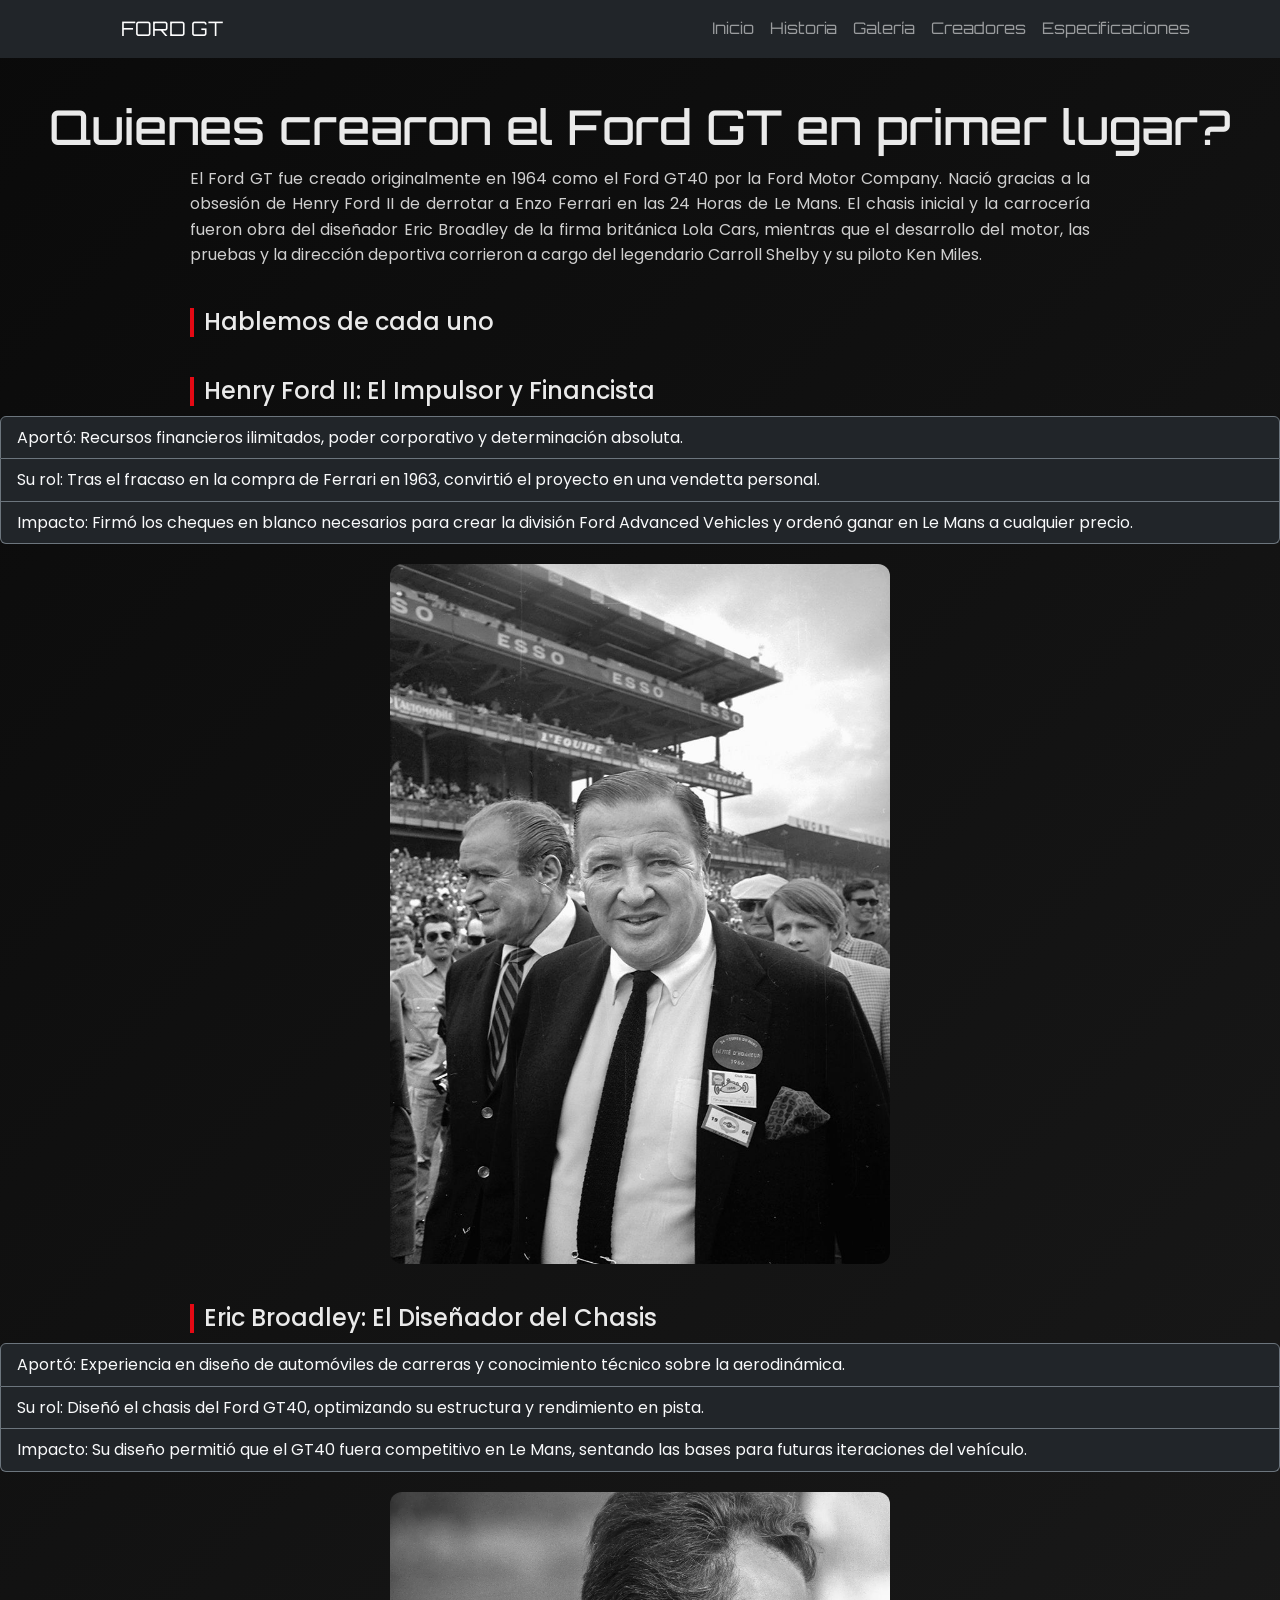
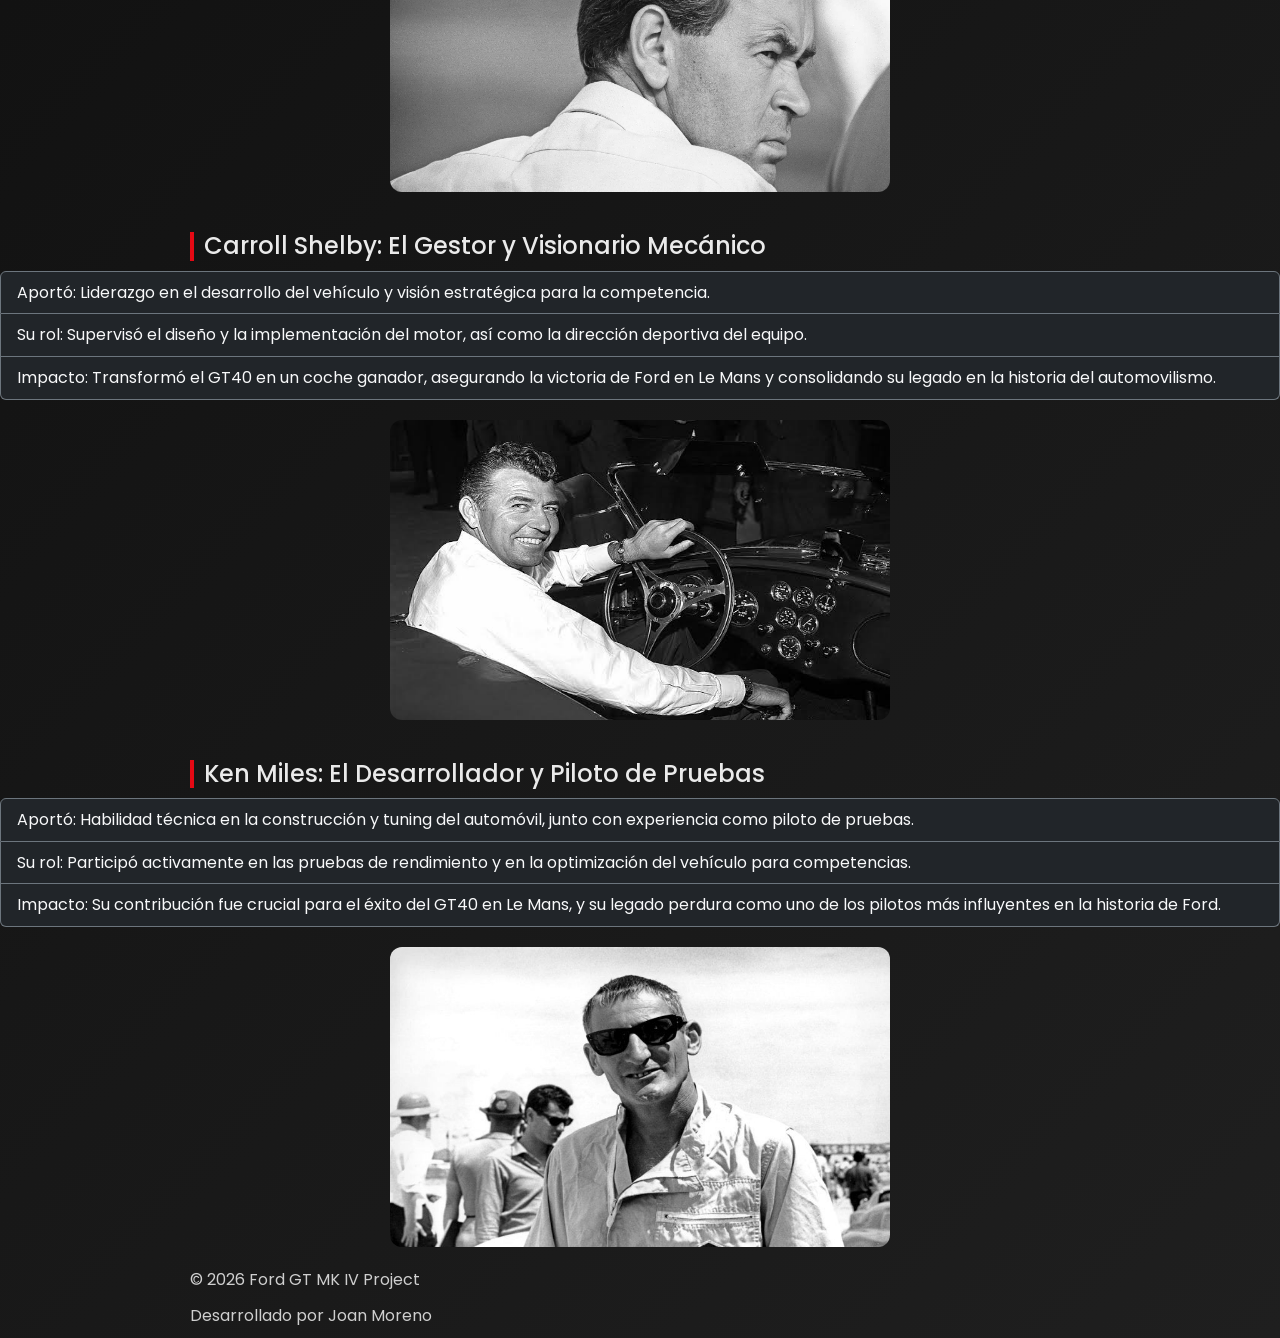
==== Creadores.html @ 5fba8673 "Update" ====
<!DOCTYPE html>
<html lang="es">
<head>
    <link href="https://cdn.jsdelivr.net/npm/bootstrap@5.3.7/dist/css/bootstrap.min.css" rel="stylesheet">
  <meta charset="UTF-8">
  <meta name="viewport" content="width=device-width, initial-scale=1.0">
  <meta name="robots" content="index, follow">
  <meta name="theme-color" content="#111111">
    <link rel="stylesheet" href="styles.css">
  <link href="https://fonts.googleapis.com/css2?family=Orbitron:wght@400;700&family=Poppins:wght@300;400;600;700&display=swap" rel="stylesheet">
  <title>Creadores</title>
</head>
<body>
<nav class="navbar navbar-expand-lg navbar-dark bg-dark sticky-top">

<div class="container">

<a class="navbar-brand" href="index.html">
FORD GT
</a>

<button
class="navbar-toggler"
type="button"
data-bs-toggle="collapse"
data-bs-target="#menu">

<span class="navbar-toggler-icon"></span>

</button>

<div class="collapse navbar-collapse" id="menu">

<ul class="navbar-nav ms-auto">

<li class="nav-item">
<a class="nav-link" href="index.html">Inicio</a>
</li>

<li class="nav-item">
<a class="nav-link" href="historia.html">Historia</a>
</li>

<li class="nav-item">
<a class="nav-link" href="galeria.html">Galería</a>
</li>

<li class="nav-item">
<a class="nav-link" href="Creadores.html">Creadores</a>
</li>
<li class="nav-item">
<a class="nav-link" href="Especificaciones.html">Especificaciones</a>
</li>

</ul>

</div>

</div>

</nav>

  
    <h1>Quienes crearon el Ford GT en primer lugar?</h1>
    <p>El Ford GT fue creado originalmente en 1964 como el Ford GT40 por la Ford Motor Company. Nació gracias a la obsesión de Henry Ford II de derrotar a Enzo Ferrari en las 24 Horas de Le Mans. El chasis inicial y la carrocería fueron obra del diseñador Eric Broadley de la firma británica Lola Cars, mientras que el desarrollo del motor, las pruebas y la dirección deportiva corrieron a cargo del legendario Carroll Shelby y su piloto Ken Miles.</p>


  <h2>Hablemos de cada uno</h2>
    
      <h2>Henry Ford II: El Impulsor y Financista</h2>
      
        <ul class="list-group">
          <li class="list-group-item bg-dark text-light border-secondary">Aportó: Recursos financieros ilimitados, poder corporativo y determinación absoluta.</li>
          <li class="list-group-item bg-dark text-light border-secondary">Su rol: Tras el fracaso en la compra de Ferrari en 1963, convirtió el proyecto en una vendetta personal.</li>
          <li class="list-group-item bg-dark text-light border-secondary">Impacto: Firmó los cheques en blanco necesarios para crear la división Ford Advanced Vehicles y ordenó ganar en Le Mans a cualquier precio.</li>
        </ul>
        <img src="H.webp" alt="Henry Ford II" width="500" height="700">
      

            <h2>Eric Broadley: El Diseñador del Chasis</h2>
      
        <ul class="list-group">
          <li class="list-group-item bg-dark text-light border-secondary">Aportó: Experiencia en diseño de automóviles de carreras y conocimiento técnico sobre la aerodinámica.</li>
          <li class="list-group-item bg-dark text-light border-secondary">Su rol: Diseñó el chasis del Ford GT40, optimizando su estructura y rendimiento en pista.</li>
          <li class="list-group-item bg-dark text-light border-secondary">Impacto: Su diseño permitió que el GT40 fuera competitivo en Le Mans, sentando las bases para futuras iteraciones del vehículo.</li>
        </ul>

        <img src="Eric-Broadley2.jpg" alt="Eric Broadley" width="500" height="300">
      

            <h2>Carroll Shelby: El Gestor y Visionario Mecánico</h2>
      
        <ul class="list-group">
          <li class="list-group-item bg-dark text-light border-secondary">Aportó: Liderazgo en el desarrollo del vehículo y visión estratégica para la competencia.</li>
          <li class="list-group-item bg-dark text-light border-secondary">Su rol: Supervisó el diseño y la implementación del motor, así como la dirección deportiva del equipo.</li>
            <li class="list-group-item bg-dark text-light border-secondary">Impacto: Transformó el GT40 en un coche ganador, asegurando la victoria de Ford en Le Mans y consolidando su legado en la historia del automovilismo.</li>
        </ul>
        <img src="Carrol Shelby II.jpg" alt="Carroll Shelby" width="500" height="300">
      

            <h2>Ken Miles: El Desarrollador y Piloto de Pruebas</h2>
      
        <ul class="list-group">
          <li class="list-group-item bg-dark text-light border-secondary">Aportó: Habilidad técnica en la construcción y tuning del automóvil, junto con experiencia como piloto de pruebas.</li>
          <li class="list-group-item bg-dark text-light border-secondary">Su rol: Participó activamente en las pruebas de rendimiento y en la optimización del vehículo para competencias.</li>
            <li class="list-group-item bg-dark text-light border-secondary">Impacto: Su contribución fue crucial para el éxito del GT40 en Le Mans, y su legado perdura como uno de los pilotos más influyentes en la historia de Ford.</li>
        </ul>
        <img src="Ken-Miles.jpeg" alt="Ken Miles" width="500" height="300">
      

 <script src="https://cdn.jsdelivr.net/npm/bootstrap@5.3.7/dist/js/bootstrap.bundle.min.js"></script>
 <footer>

    <p>
        © 2026 Ford GT MK IV Project
    </p>

    <p>
        Desarrollado por Joan Moreno
    </p>

</footer>
</body>
</html>
---- styles.css ----
* {
  margin: 0;
  padding: 0;
  box-sizing: border-box;
}

body {
  font-family: 'Poppins', sans-serif;
  background: linear-gradient(135deg, #0a0a0a, #1f1f1f);
  color: #eaeaea;
  line-height: 1.6;
}

/* NAV */
nav{
    display:flex;
    justify-content:center;
    align-items:center;
    gap:15px;
    padding:15px;
    background:#111;
    position:sticky;
    top:0;
    z-index:1000;
}

nav a{
    flex:1;
    max-width:180px;
    text-align:center;
    color:white;
    text-decoration:none;
    padding:12px 0;
    font-family:'Orbitron', sans-serif;
    font-size:20px;
    border-radius:8px;
    transition:.3s;
}

nav a:hover{
    background:#e50914;
}

nav a.activo{
    background:#e50914;
}

nav a::after {
  content: "";
  position: absolute;
  width: 0%;
  height: 2px;
  background: #e50914;
  left: 0;
  bottom: -5px;
  transition: 0.3s;
}


/* TITULOS */
h1 {
  text-align: center;
  font-size: 3rem;
  margin: 40px 0 10px;
  font-family: 'Orbitron', sans-serif;
}

h2 {
  margin: 40px auto 10px;
  max-width: 900px;
  font-size: 1.5rem;
  border-left: 4px solid #e50914;
  padding-left: 10px;
}

/* TEXTO */
p {
  max-width: 900px;
  margin: 10px auto;
  text-align: justify;
  color: #cfcfcf;
}

/* LISTAS */
ol {
    max-width: 900px;
    margin: 20px auto;
    padding-left: 40px;
    color: #cfcfcf;
    font-family: 'Poppins', sans-serif;
}

ol li {
    margin-bottom: 10px;
}

/* IMÁGENES */
img {
  display: block;
  margin: 20px auto;
  max-width: 80%;
  border-radius: 12px;
  transition: 0.4s;
}

img:hover {
  transform: scale(1.03);
}

/* GRID */
.grid, .grid2 {
  display: grid;
  grid-template-columns: repeat(2, 1fr);
  gap: 20px;
  max-width: 900px;
  margin: 40px auto;
}

.grid img, .grid2 img {
  width: 100%;
  height: 250px;
  object-fit: cover;
}

/* GALERÍA */
.galeria {
  display: grid;
  grid-template-columns: repeat(3, 1fr);
  gap: 15px;
  max-width: 1000px;
  margin: 40px auto;
}

.galeria img {
  height: 250px;
  object-fit: cover;
}

/* EFECTO HOVER PRO */
.galeria img:hover {
  transform: scale(1.1);
  filter: brightness(1.2);
}

/* RESPONSIVE */
@media (max-width: 768px) {
  .grid, .grid2 {
    grid-template-columns: 1fr;
  }

  .galeria {
    grid-template-columns: repeat(2, 1fr);
  }
}

@media (max-width: 480px) {
  .galeria {
    grid-template-columns: 1fr;
  }
}

@media(max-width:768px){

    nav{
        gap:8px;
    }

    nav a{
        font-size:16px;
        padding:10px 5px;
    }

}
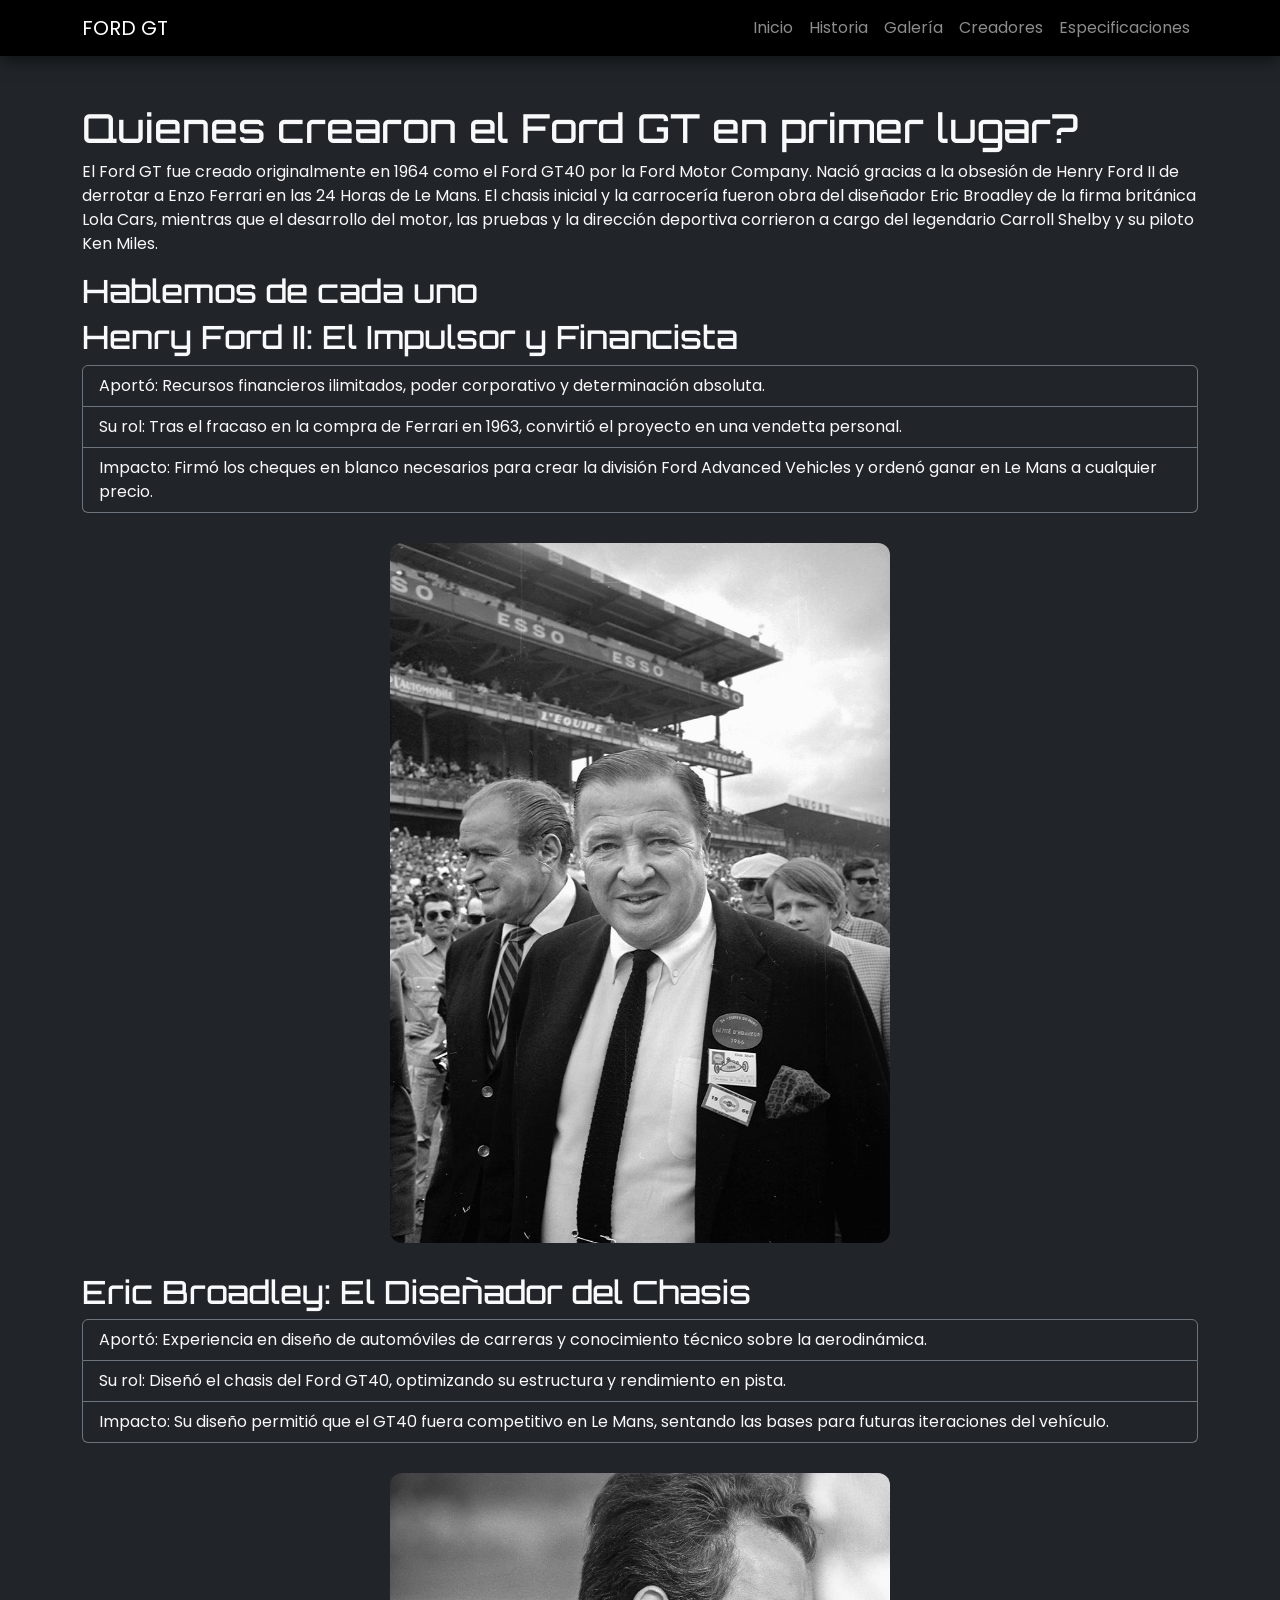
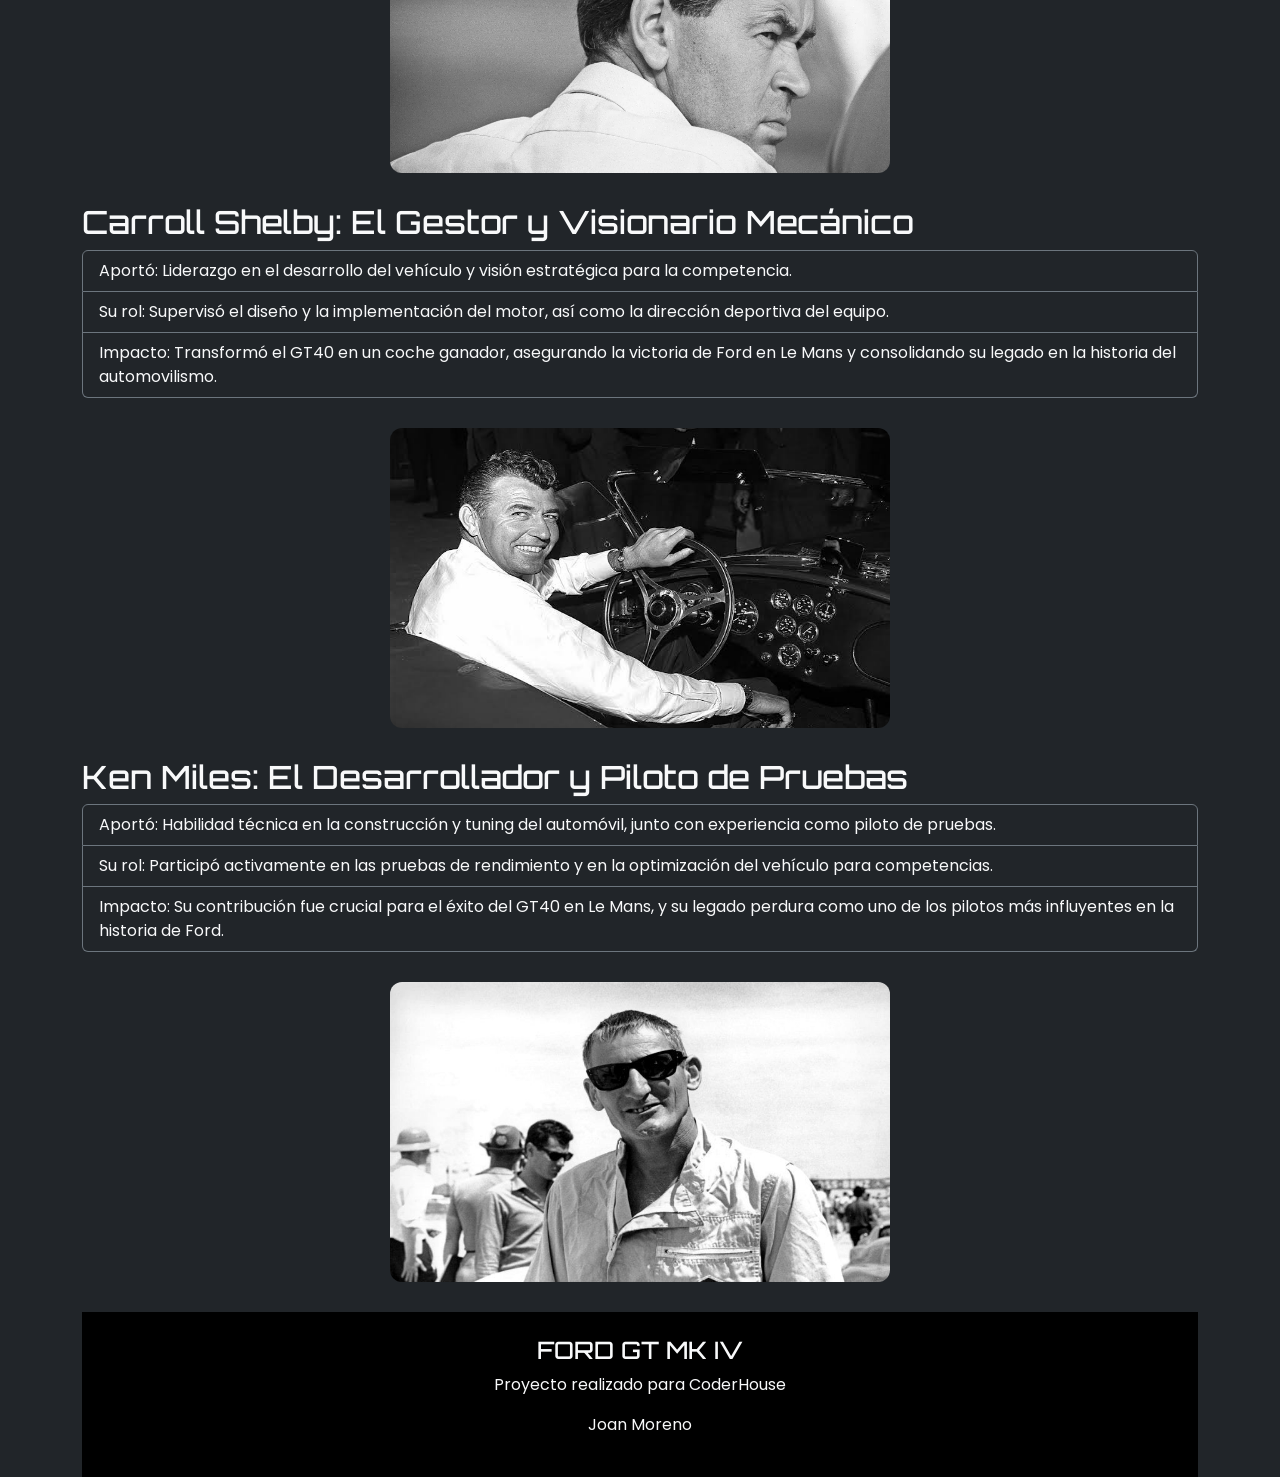
==== commit 82d12070: "Mejora SEO, Bootstrap y SASS para entrega final" ====
--- a/Creadores.html
+++ b/Creadores.html
@@ -1,65 +1,78 @@
 <!DOCTYPE html>
 <html lang="es">
 <head>
-    <link href="https://cdn.jsdelivr.net/npm/bootstrap@5.3.7/dist/css/bootstrap.min.css" rel="stylesheet">
-  <meta charset="UTF-8">
-  <meta name="viewport" content="width=device-width, initial-scale=1.0">
-  <meta name="robots" content="index, follow">
-  <meta name="theme-color" content="#111111">
-    <link rel="stylesheet" href="styles.css">
-  <link href="https://fonts.googleapis.com/css2?family=Orbitron:wght@400;700&family=Poppins:wght@300;400;600;700&display=swap" rel="stylesheet">
-  <title>Creadores</title>
+
+<meta charset="UTF-8">
+
+<meta name="viewport" content="width=device-width, initial-scale=1.0">
+
+<meta name="description" content="Descripción específica de esta página">
+
+<meta name="keywords" content="Ford GT, Ford GT MK IV, Le Mans, superdeportivo">
+
+<meta name="author" content="Joan Moreno">
+
+<meta name="robots" content="index, follow">
+
+<meta name="theme-color" content="#111111">
+
+<title>Creadores del Proyecto Ford GT MK IV</title>
+
+<link rel="icon" href="images/favicon.ico" type="image/x-icon">
+
+<link href="https://cdn.jsdelivr.net/npm/bootstrap@5.3.7/dist/css/bootstrap.min.css" rel="stylesheet">
+
+<link rel="stylesheet" href="https://cdn.jsdelivr.net/npm/bootstrap-icons@1.13.1/font/bootstrap-icons.min.css">
+
+<link href="https://fonts.googleapis.com/css2?family=Orbitron:wght@400;700&family=Poppins:wght@300;400;600;700&display=swap" rel="stylesheet">
+
+<link rel="stylesheet" href="styles.css">
+
 </head>
-<body>
-<nav class="navbar navbar-expand-lg navbar-dark bg-dark sticky-top">
+<body class="bg-dark text-light">
+<nav class="navbar navbar-expand-lg navbar-dark bg-black sticky-top">
+      <div class="container">
 
-<div class="container">
+        <a class="navbar-brand" href="index.html">FORD GT</a>
 
-<a class="navbar-brand" href="index.html">
-FORD GT
-</a>
+        <button class="navbar-toggler"
+                type="button"
+                data-bs-toggle="collapse"
+                data-bs-target="#menu">
 
-<button
-class="navbar-toggler"
-type="button"
-data-bs-toggle="collapse"
-data-bs-target="#menu">
+          <span class="navbar-toggler-icon"></span>
 
-<span class="navbar-toggler-icon"></span>
+        </button>
 
-</button>
+        <div class="collapse navbar-collapse" id="menu">
 
-<div class="collapse navbar-collapse" id="menu">
+          <ul class="navbar-nav ms-auto">
 
-<ul class="navbar-nav ms-auto">
+            <li class="nav-item">
+              <a class="nav-link" href="index.html">Inicio</a>
+            </li>
 
-<li class="nav-item">
-<a class="nav-link" href="index.html">Inicio</a>
-</li>
+            <li class="nav-item">
+              <a class="nav-link" href="historia.html">Historia</a>
+            </li>
 
-<li class="nav-item">
-<a class="nav-link" href="historia.html">Historia</a>
-</li>
+            <li class="nav-item">
+              <a class="nav-link" href="galeria.html">Galería</a>
+            </li>
 
-<li class="nav-item">
-<a class="nav-link" href="galeria.html">Galería</a>
-</li>
+            <li class="nav-item">
+              <a class="nav-link" href="Creadores.html">Creadores</a>
+            </li>
 
-<li class="nav-item">
-<a class="nav-link" href="Creadores.html">Creadores</a>
-</li>
-<li class="nav-item">
-<a class="nav-link" href="Especificaciones.html">Especificaciones</a>
-</li>
+            <li class="nav-item">
+              <a class="nav-link" href="Especificaciones.html">Especificaciones</a>
+            </li>
 
-</ul>
+          </ul>
 
-</div>
-
-</div>
-
-</nav>
-
+        </div>
+    </nav>
+<div class="container mt-5">
   
     <h1>Quienes crearon el Ford GT en primer lugar?</h1>
     <p>El Ford GT fue creado originalmente en 1964 como el Ford GT40 por la Ford Motor Company. Nació gracias a la obsesión de Henry Ford II de derrotar a Enzo Ferrari en las 24 Horas de Le Mans. El chasis inicial y la carrocería fueron obra del diseñador Eric Broadley de la firma británica Lola Cars, mientras que el desarrollo del motor, las pruebas y la dirección deportiva corrieron a cargo del legendario Carroll Shelby y su piloto Ken Miles.</p>
@@ -74,7 +87,7 @@
           <li class="list-group-item bg-dark text-light border-secondary">Su rol: Tras el fracaso en la compra de Ferrari en 1963, convirtió el proyecto en una vendetta personal.</li>
           <li class="list-group-item bg-dark text-light border-secondary">Impacto: Firmó los cheques en blanco necesarios para crear la división Ford Advanced Vehicles y ordenó ganar en Le Mans a cualquier precio.</li>
         </ul>
-        <img src="H.webp" alt="Henry Ford II" width="500" height="700">
+        <img src="H.webp" alt="Henry Ford II" width="500" height="700" loading="lazy">
       
 
             <h2>Eric Broadley: El Diseñador del Chasis</h2>
@@ -85,7 +98,7 @@
           <li class="list-group-item bg-dark text-light border-secondary">Impacto: Su diseño permitió que el GT40 fuera competitivo en Le Mans, sentando las bases para futuras iteraciones del vehículo.</li>
         </ul>
 
-        <img src="Eric-Broadley2.jpg" alt="Eric Broadley" width="500" height="300">
+        <img src="Eric-Broadley2.jpg" alt="Eric Broadley" width="500" height="300" loading="lazy">
       
 
             <h2>Carroll Shelby: El Gestor y Visionario Mecánico</h2>
@@ -95,7 +108,7 @@
           <li class="list-group-item bg-dark text-light border-secondary">Su rol: Supervisó el diseño y la implementación del motor, así como la dirección deportiva del equipo.</li>
             <li class="list-group-item bg-dark text-light border-secondary">Impacto: Transformó el GT40 en un coche ganador, asegurando la victoria de Ford en Le Mans y consolidando su legado en la historia del automovilismo.</li>
         </ul>
-        <img src="Carrol Shelby II.jpg" alt="Carroll Shelby" width="500" height="300">
+        <img src="Carrol Shelby II.jpg" alt="Carroll Shelby" width="500" height="300" loading="lazy">
       
 
             <h2>Ken Miles: El Desarrollador y Piloto de Pruebas</h2>
@@ -105,20 +118,19 @@
           <li class="list-group-item bg-dark text-light border-secondary">Su rol: Participó activamente en las pruebas de rendimiento y en la optimización del vehículo para competencias.</li>
             <li class="list-group-item bg-dark text-light border-secondary">Impacto: Su contribución fue crucial para el éxito del GT40 en Le Mans, y su legado perdura como uno de los pilotos más influyentes en la historia de Ford.</li>
         </ul>
-        <img src="Ken-Miles.jpeg" alt="Ken Miles" width="500" height="300">
+        <img src="Ken-Miles.jpeg" alt="Ken Miles" width="500" height="300" loading="lazy">
       
 
  <script src="https://cdn.jsdelivr.net/npm/bootstrap@5.3.7/dist/js/bootstrap.bundle.min.js"></script>
- <footer>
+<footer class="bg-black text-center text-light p-4">
 
-    <p>
-        © 2026 Ford GT MK IV Project
-    </p>
+<h4>FORD GT MK IV</h4>
 
-    <p>
-        Desarrollado por Joan Moreno
-    </p>
+<p>Proyecto realizado para CoderHouse</p>
+
+<p>Joan Moreno</p>
 
 </footer>
+</div>
 </body>
 </html>
--- a/styles.css
+++ b/styles.css
@@ -5,171 +5,212 @@
 }
 
 body {
-  font-family: 'Poppins', sans-serif;
-  background: linear-gradient(135deg, #0a0a0a, #1f1f1f);
-  color: #eaeaea;
-  line-height: 1.6;
-}
-
-/* NAV */
-nav{
-    display:flex;
-    justify-content:center;
-    align-items:center;
-    gap:15px;
-    padding:15px;
-    background:#111;
-    position:sticky;
-    top:0;
-    z-index:1000;
-}
-
-nav a{
-    flex:1;
-    max-width:180px;
-    text-align:center;
-    color:white;
-    text-decoration:none;
-    padding:12px 0;
-    font-family:'Orbitron', sans-serif;
-    font-size:20px;
-    border-radius:8px;
-    transition:.3s;
-}
-
-nav a:hover{
-    background:#e50914;
-}
-
-nav a.activo{
-    background:#e50914;
-}
-
-nav a::after {
-  content: "";
-  position: absolute;
-  width: 0%;
-  height: 2px;
+  background: #111111;
+  color: #ffffff;
+  font-family: "Poppins", sans-serif;
+}
+
+h1,
+h2,
+h3,
+h4,
+h5,
+h6 {
+  font-family: "Orbitron", sans-serif;
+}
+
+nav {
+  display: flex;
+  justify-content: center;
+  align-items: center;
+  gap: 20px;
+}
+nav a {
+  color: white;
+}
+nav a:hover {
+  color: #e50914;
+}
+
+button {
+  padding: 12px 20px;
+  border: none;
+  border-radius: 8px;
   background: #e50914;
-  left: 0;
-  bottom: -5px;
+  color: white;
+  cursor: pointer;
   transition: 0.3s;
 }
-
-
-/* TITULOS */
-h1 {
-  text-align: center;
-  font-size: 3rem;
-  margin: 40px 0 10px;
-  font-family: 'Orbitron', sans-serif;
-}
-
-h2 {
-  margin: 40px auto 10px;
-  max-width: 900px;
-  font-size: 1.5rem;
-  border-left: 4px solid #e50914;
-  padding-left: 10px;
-}
-
-/* TEXTO */
-p {
-  max-width: 900px;
-  margin: 10px auto;
-  text-align: justify;
-  color: #cfcfcf;
-}
-
-/* LISTAS */
-ol {
-    max-width: 900px;
-    margin: 20px auto;
-    padding-left: 40px;
-    color: #cfcfcf;
-    font-family: 'Poppins', sans-serif;
-}
-
-ol li {
-    margin-bottom: 10px;
-}
-
-/* IMÁGENES */
+button:hover {
+  background: #b80710;
+}
+
+.favoritos-container {
+  background: #1a1a1a;
+  border-radius: 12px;
+}
+
+@media (max-width: 768px) {
+  nav {
+    flex-direction: column;
+  }
+}
+.imagenes-grid {
+  display: grid;
+  grid-template-columns: repeat(2, 1fr);
+  gap: 25px;
+  max-width: 1000px;
+  margin: 50px auto;
+}
+
+.imagenes-grid img {
+  width: 100%;
+  height: 280px;
+  object-fit: cover;
+  border-radius: 12px;
+  transition: 0.3s;
+}
+
+.imagenes-grid img:hover {
+  transform: scale(1.05);
+}
+
 img {
   display: block;
-  margin: 20px auto;
-  max-width: 80%;
+  margin: 30px auto;
+  max-width: 100%;
   border-radius: 12px;
-  transition: 0.4s;
+}
+
+img {
+  transition: 0.4s ease;
+  cursor: pointer;
 }
 
 img:hover {
-  transform: scale(1.03);
-}
-
-/* GRID */
-.grid, .grid2 {
-  display: grid;
-  grid-template-columns: repeat(2, 1fr);
-  gap: 20px;
-  max-width: 900px;
-  margin: 40px auto;
-}
-
-.grid img, .grid2 img {
-  width: 100%;
-  height: 250px;
-  object-fit: cover;
-}
-
-/* GALERÍA */
-.galeria {
-  display: grid;
-  grid-template-columns: repeat(3, 1fr);
-  gap: 15px;
-  max-width: 1000px;
-  margin: 40px auto;
-}
-
-.galeria img {
-  height: 250px;
-  object-fit: cover;
-}
-
-/* EFECTO HOVER PRO */
-.galeria img:hover {
-  transform: scale(1.1);
-  filter: brightness(1.2);
-}
-
-/* RESPONSIVE */
-@media (max-width: 768px) {
-  .grid, .grid2 {
-    grid-template-columns: 1fr;
-  }
-
-  .galeria {
-    grid-template-columns: repeat(2, 1fr);
-  }
-}
-
-@media (max-width: 480px) {
-  .galeria {
-    grid-template-columns: 1fr;
-  }
-}
-
-@media(max-width:768px){
-
-    nav{
-        gap:8px;
-    }
-
-    nav a{
-        font-size:16px;
-        padding:10px 5px;
-    }
-
-}
-
-
+  transform: scale(1.08);
+  filter: brightness(1.15);
+}
+
+body {
+  font-family: "Poppins", sans-serif !important;
+}
+
+h1,
+h2,
+h3,
+h4,
+h5,
+h6 {
+  font-family: "Orbitron", sans-serif !important;
+}
+
+.carousel{
+    max-width:1000px;
+    margin:50px auto;
+    border-radius:20px;
+    overflow:hidden;
+    box-shadow:0 15px 40px rgba(0,0,0,.5);
+}
+
+.carousel img{
+    height:600px;
+    object-fit:cover;
+}
+
+.carousel-caption{
+    background:rgba(0,0,0,.55);
+    border-radius:12px;
+    padding:20px;
+}
+
+.carousel h3{
+    color:white;
+}
+
+.carousel p{
+    color:#ddd;
+}
+
+.card{
+    transition:0.4s;
+    border-width:2px;
+}
+
+.card:hover{
+    transform:translateY(-10px);
+    box-shadow:0 15px 30px rgba(229,9,20,.35);
+}
+
+.card h4{
+    color:#e50914;
+    margin-bottom:15px;
+}
+
+.card p{
+    color:#ddd;
+}
+
+.card{
+
+    transition:.4s;
+
+}
+
+.card:hover{
+
+    transform:translateY(-10px);
+
+    box-shadow:0 15px 35px rgba(229,9,20,.45);
+
+}
+
+.card i{
+
+    transition:.4s;
+
+}
+
+.card:hover i{
+
+    transform:scale(1.2);
+
+}
+
+.navbar{
+
+box-shadow:0 5px 15px rgba(0,0,0,.5);
+
+}
+
+section{
+
+animation: aparecer .8s ease;
+
+}
+
+@keyframes aparecer{
+
+from{
+
+opacity:0;
+
+transform:translateY(40px);
+
+}
+
+to{
+
+opacity:1;
+
+transform:translateY(0);
+
+}
+
+}
+
+*{
+
+transition:.25s;
+
+}
